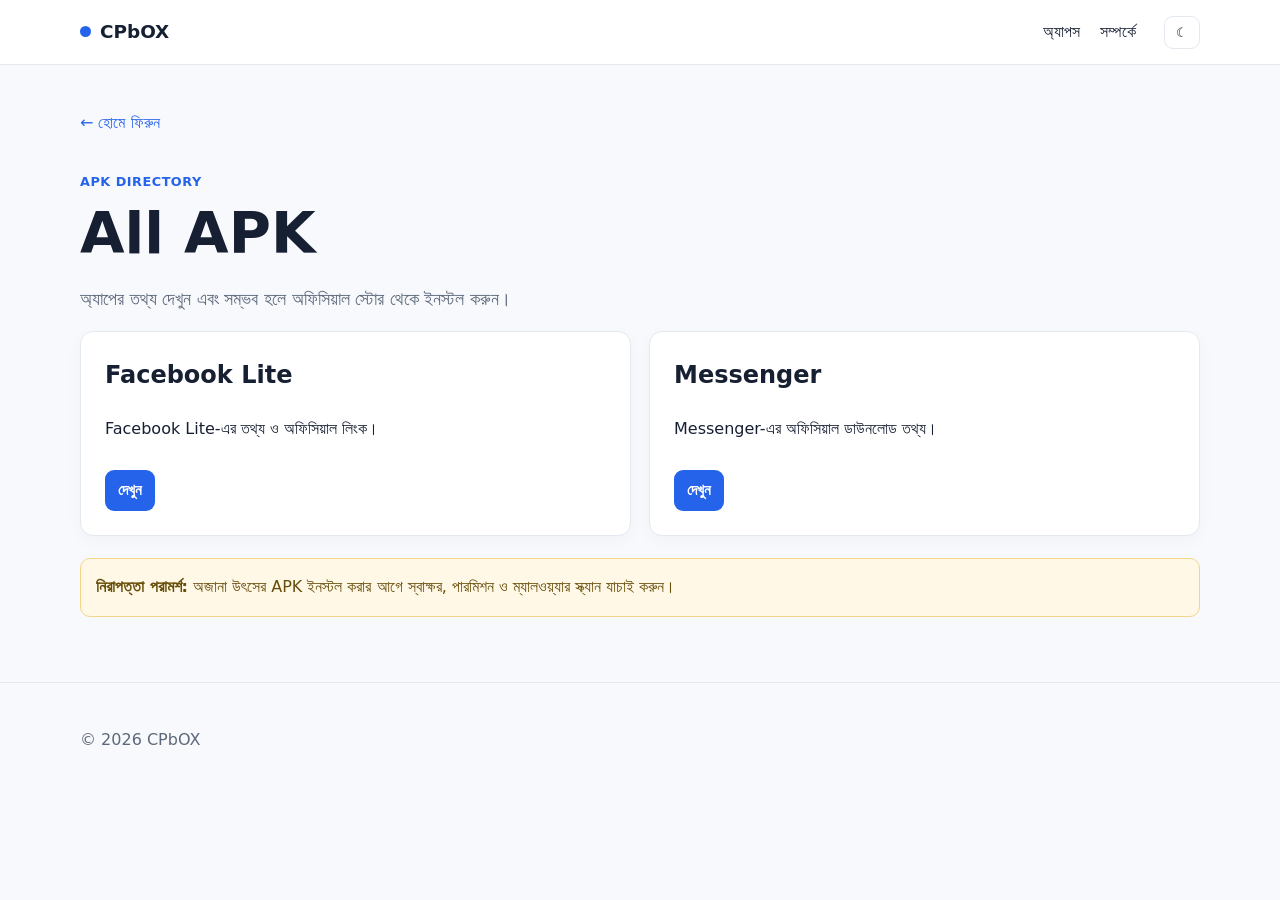
==== pages/apk.html @ e01b7a2e "Create SEO-friendly folder structure, responsive pages, crawler files, and organized assets." ====
<!doctype html>
<html lang="bn">
<head><meta charset="utf-8"><meta name="viewport" content="width=device-width, initial-scale=1"><title>All Android APK Information | CPbOX</title><meta name="description" content="Android APK অ্যাপের তালিকা, অফিসিয়াল ডাউনলোড উৎস এবং নিরাপদ ইনস্টলেশন নির্দেশিকা।"><meta name="robots" content="index,follow"><link rel="canonical" href="https://mhitlimited.github.io/11lite/pages/apk.html"><link rel="stylesheet" href="../assets/css/style.css"></head>
<body><header class="site-header"><nav class="container nav"><a class="brand" href="../index.html"><span class="brand-dot"></span>CPbOX</a><div class="nav-links"><a href="../index.html#apps">অ্যাপস</a><a href="../index.html#about">সম্পর্কে</a></div><button class="theme-toggle" id="themeToggle" type="button" aria-label="থিম পরিবর্তন">☾</button></nav></header><main class="container section page"><a class="back-link" href="../index.html">← হোমে ফিরুন</a><p class="eyebrow">APK Directory</p><h1>All APK</h1><p class="lead">অ্যাপের তথ্য দেখুন এবং সম্ভব হলে অফিসিয়াল স্টোর থেকে ইনস্টল করুন।</p><div class="cards"><article class="card"><h2>Facebook Lite</h2><p>Facebook Lite-এর তথ্য ও অফিসিয়াল লিংক।</p><a class="button button-small" href="facebook-lite.html">দেখুন</a></article><article class="card"><h2>Messenger</h2><p>Messenger-এর অফিসিয়াল ডাউনলোড তথ্য।</p><a class="button button-small" href="messenger.html">দেখুন</a></article></div><div class="notice"><strong>নিরাপত্তা পরামর্শ:</strong> অজানা উৎসের APK ইনস্টল করার আগে স্বাক্ষর, পারমিশন ও ম্যালওয়্যার স্ক্যান যাচাই করুন।</div></main><footer class="footer"><div class="container"><p>© <span id="year"></span> CPbOX</p></div></footer><script src="../assets/js/script.js"></script></body></html>
---- assets/css/style.css ----
:root{--bg:#f7f9fc;--surface:#fff;--text:#172033;--muted:#5d687a;--line:#e4e9f0;--brand:#2563eb;--brand-dark:#1747ae;--max:1120px}*{box-sizing:border-box}html{scroll-behavior:smooth}body{margin:0;background:var(--bg);color:var(--text);font:16px/1.65 system-ui,-apple-system,"Segoe UI",Roboto,Arial,"Noto Sans Bengali",sans-serif}a{color:var(--brand);text-decoration:none}a:hover{text-decoration:underline}.container{width:min(var(--max),calc(100% - 32px));margin:auto}.site-header{position:sticky;top:0;z-index:10;background:color-mix(in srgb,var(--surface) 92%,transparent);backdrop-filter:blur(10px);border-bottom:1px solid var(--line)}.nav{min-height:64px;display:flex;align-items:center;gap:28px}.brand{display:flex;align-items:center;gap:9px;font-weight:800;color:var(--text);font-size:1.15rem}.brand-dot{width:11px;height:11px;border-radius:50%;background:var(--brand)}.nav-links{display:flex;gap:20px;margin-left:auto}.nav-links a{color:var(--text)}.theme-toggle{border:1px solid var(--line);background:var(--surface);color:var(--text);border-radius:9px;padding:8px 11px;cursor:pointer}.hero{padding:clamp(55px,10vw,110px) 0 70px}.eyebrow{color:var(--brand);font-weight:700;letter-spacing:.04em;text-transform:uppercase;font-size:.8rem;margin:0 0 8px}.hero h1,.page h1{font-size:clamp(2rem,5vw,3.6rem);line-height:1.15;max-width:820px;margin:0 0 18px}.lead{font-size:1.1rem;color:var(--muted);max-width:720px}.button{display:inline-block;background:var(--brand);color:#fff;border-radius:9px;padding:10px 17px;font-weight:700;margin-top:12px}.button:hover{background:var(--brand-dark);text-decoration:none}.button-small{padding:8px 13px;font-size:.95rem}.section{padding:45px 0}.section-heading h2,.narrow h2{margin-top:0}.cards{display:grid;grid-template-columns:repeat(auto-fit,minmax(240px,1fr));gap:18px}.card{background:var(--surface);border:1px solid var(--line);border-radius:13px;padding:24px;box-shadow:0 5px 18px #182b4b08}.card h2,.card h3{margin-top:0}.narrow{max-width:820px}.page{min-height:65vh}.back-link{display:inline-block;margin-bottom:35px}.notice{background:#fff8e6;border:1px solid #f3d58a;border-radius:10px;padding:15px;margin-top:22px;color:#674d0a}.footer{border-top:1px solid var(--line);padding:28px 0;color:var(--muted);margin-top:20px}.footer .container{display:flex;justify-content:space-between;gap:20px}@media(max-width:650px){.nav{gap:14px}.nav-links{gap:10px;font-size:.9rem}.hero{padding-top:55px}.footer .container{display:block}}
:root.dark{--bg:#10151c;--surface:#17202b;--text:#edf3fb;--muted:#b5c0ce;--line:#2b3949;--brand:#74a7ff;--brand-dark:#9ec1ff}.dark .notice{background:#3a3018;color:#ffe8a3;border-color:#725c21}
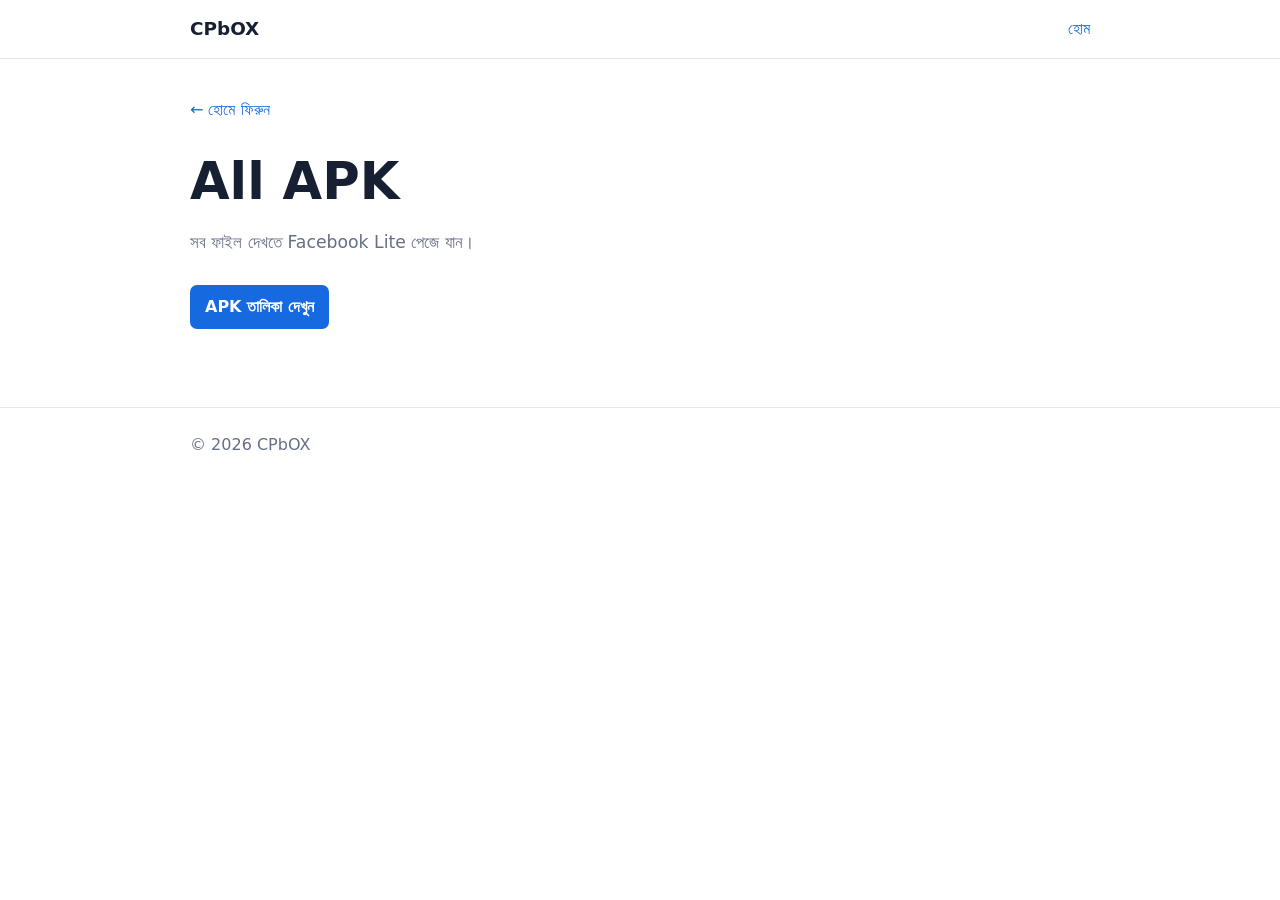
==== commit ce50b046: "Simplify website UI and connect APK buttons to GitHub Release assets." ====
--- a/pages/apk.html
+++ b/pages/apk.html
@@ -1,4 +1,4 @@
 <!doctype html>
 <html lang="bn">
-<head><meta charset="utf-8"><meta name="viewport" content="width=device-width, initial-scale=1"><title>All Android APK Information | CPbOX</title><meta name="description" content="Android APK অ্যাপের তালিকা, অফিসিয়াল ডাউনলোড উৎস এবং নিরাপদ ইনস্টলেশন নির্দেশিকা।"><meta name="robots" content="index,follow"><link rel="canonical" href="https://mhitlimited.github.io/11lite/pages/apk.html"><link rel="stylesheet" href="../assets/css/style.css"></head>
-<body><header class="site-header"><nav class="container nav"><a class="brand" href="../index.html"><span class="brand-dot"></span>CPbOX</a><div class="nav-links"><a href="../index.html#apps">অ্যাপস</a><a href="../index.html#about">সম্পর্কে</a></div><button class="theme-toggle" id="themeToggle" type="button" aria-label="থিম পরিবর্তন">☾</button></nav></header><main class="container section page"><a class="back-link" href="../index.html">← হোমে ফিরুন</a><p class="eyebrow">APK Directory</p><h1>All APK</h1><p class="lead">অ্যাপের তথ্য দেখুন এবং সম্ভব হলে অফিসিয়াল স্টোর থেকে ইনস্টল করুন।</p><div class="cards"><article class="card"><h2>Facebook Lite</h2><p>Facebook Lite-এর তথ্য ও অফিসিয়াল লিংক।</p><a class="button button-small" href="facebook-lite.html">দেখুন</a></article><article class="card"><h2>Messenger</h2><p>Messenger-এর অফিসিয়াল ডাউনলোড তথ্য।</p><a class="button button-small" href="messenger.html">দেখুন</a></article></div><div class="notice"><strong>নিরাপত্তা পরামর্শ:</strong> অজানা উৎসের APK ইনস্টল করার আগে স্বাক্ষর, পারমিশন ও ম্যালওয়্যার স্ক্যান যাচাই করুন।</div></main><footer class="footer"><div class="container"><p>© <span id="year"></span> CPbOX</p></div></footer><script src="../assets/js/script.js"></script></body></html>
+<head><meta charset="utf-8"><meta name="viewport" content="width=device-width, initial-scale=1"><title>All APK Download — CPbOX</title><meta name="description" content="CPbOX-এর সব APK ডাউনলোড লিংক।"><link rel="stylesheet" href="../assets/css/style.css"></head>
+<body><header class="header"><div class="wrap nav"><a class="logo" href="../index.html">CPbOX</a><nav><a href="../index.html">হোম</a></nav></div></header><main class="wrap section page"><a class="back" href="../index.html">← হোমে ফিরুন</a><h1>All APK</h1><p>সব ফাইল দেখতে Facebook Lite পেজে যান।</p><a class="button" href="facebook-lite.html">APK তালিকা দেখুন</a></main><footer class="footer"><div class="wrap">© <span id="year"></span> CPbOX</div></footer><script src="../assets/js/script.js"></script></body></html>
--- a/assets/css/style.css
+++ b/assets/css/style.css
@@ -1,2 +1 @@
-:root{--bg:#f7f9fc;--surface:#fff;--text:#172033;--muted:#5d687a;--line:#e4e9f0;--brand:#2563eb;--brand-dark:#1747ae;--max:1120px}*{box-sizing:border-box}html{scroll-behavior:smooth}body{margin:0;background:var(--bg);color:var(--text);font:16px/1.65 system-ui,-apple-system,"Segoe UI",Roboto,Arial,"Noto Sans Bengali",sans-serif}a{color:var(--brand);text-decoration:none}a:hover{text-decoration:underline}.container{width:min(var(--max),calc(100% - 32px));margin:auto}.site-header{position:sticky;top:0;z-index:10;background:color-mix(in srgb,var(--surface) 92%,transparent);backdrop-filter:blur(10px);border-bottom:1px solid var(--line)}.nav{min-height:64px;display:flex;align-items:center;gap:28px}.brand{display:flex;align-items:center;gap:9px;font-weight:800;color:var(--text);font-size:1.15rem}.brand-dot{width:11px;height:11px;border-radius:50%;background:var(--brand)}.nav-links{display:flex;gap:20px;margin-left:auto}.nav-links a{color:var(--text)}.theme-toggle{border:1px solid var(--line);background:var(--surface);color:var(--text);border-radius:9px;padding:8px 11px;cursor:pointer}.hero{padding:clamp(55px,10vw,110px) 0 70px}.eyebrow{color:var(--brand);font-weight:700;letter-spacing:.04em;text-transform:uppercase;font-size:.8rem;margin:0 0 8px}.hero h1,.page h1{font-size:clamp(2rem,5vw,3.6rem);line-height:1.15;max-width:820px;margin:0 0 18px}.lead{font-size:1.1rem;color:var(--muted);max-width:720px}.button{display:inline-block;background:var(--brand);color:#fff;border-radius:9px;padding:10px 17px;font-weight:700;margin-top:12px}.button:hover{background:var(--brand-dark);text-decoration:none}.button-small{padding:8px 13px;font-size:.95rem}.section{padding:45px 0}.section-heading h2,.narrow h2{margin-top:0}.cards{display:grid;grid-template-columns:repeat(auto-fit,minmax(240px,1fr));gap:18px}.card{background:var(--surface);border:1px solid var(--line);border-radius:13px;padding:24px;box-shadow:0 5px 18px #182b4b08}.card h2,.card h3{margin-top:0}.narrow{max-width:820px}.page{min-height:65vh}.back-link{display:inline-block;margin-bottom:35px}.notice{background:#fff8e6;border:1px solid #f3d58a;border-radius:10px;padding:15px;margin-top:22px;color:#674d0a}.footer{border-top:1px solid var(--line);padding:28px 0;color:var(--muted);margin-top:20px}.footer .container{display:flex;justify-content:space-between;gap:20px}@media(max-width:650px){.nav{gap:14px}.nav-links{gap:10px;font-size:.9rem}.hero{padding-top:55px}.footer .container{display:block}}
-:root.dark{--bg:#10151c;--surface:#17202b;--text:#edf3fb;--muted:#b5c0ce;--line:#2b3949;--brand:#74a7ff;--brand-dark:#9ec1ff}.dark .notice{background:#3a3018;color:#ffe8a3;border-color:#725c21}
+:root{--bg:#fff;--text:#172033;--muted:#657084;--line:#e5e9ef;--blue:#1769e0;--soft:#f5f7fa;--max:900px}*{box-sizing:border-box}body{margin:0;background:var(--bg);color:var(--text);font:16px/1.6 system-ui,-apple-system,"Segoe UI",Arial,"Noto Sans Bengali",sans-serif}.wrap{width:min(var(--max),calc(100% - 32px));margin:auto}a{color:var(--blue);text-decoration:none}a:hover{text-decoration:underline}.header{border-bottom:1px solid var(--line);background:#fff}.nav{min-height:58px;display:flex;align-items:center;justify-content:space-between;gap:20px}.logo{font-weight:800;font-size:1.15rem;color:var(--text)}nav{display:flex;gap:16px}.hero{padding:80px 0 60px}.hero h1,.page h1{font-size:clamp(2rem,6vw,3.2rem);line-height:1.15;margin:.3rem 0 1rem}.hero p,.page>p{color:var(--muted);font-size:1.08rem}.button{display:inline-block;background:var(--blue);color:#fff;padding:9px 15px;border-radius:7px;font-weight:700;margin-top:12px}.button:hover{background:#0d4fae;text-decoration:none}.section{padding:38px 0}.cards{display:grid;grid-template-columns:repeat(auto-fit,minmax(220px,1fr));gap:16px}.card{border:1px solid var(--line);border-radius:9px;padding:20px;background:var(--soft)}.card h3{margin-top:0}.download-list{display:grid;gap:10px;max-width:620px;margin-top:22px}.download{display:flex;justify-content:space-between;align-items:center;border:1px solid var(--line);border-radius:8px;padding:13px 15px;background:var(--soft);color:var(--text)}.download:hover{border-color:var(--blue);text-decoration:none}.download strong{color:var(--blue);font-size:.9rem}.back{display:inline-block;margin-bottom:25px}.note{margin-top:25px;color:var(--muted);font-size:.95rem}.footer{border-top:1px solid var(--line);margin-top:40px;padding:24px 0;color:var(--muted)}@media(max-width:600px){.nav{min-height:52px}.hero{padding:55px 0 40px}nav{gap:10px;font-size:.9rem}.download{padding:12px}}
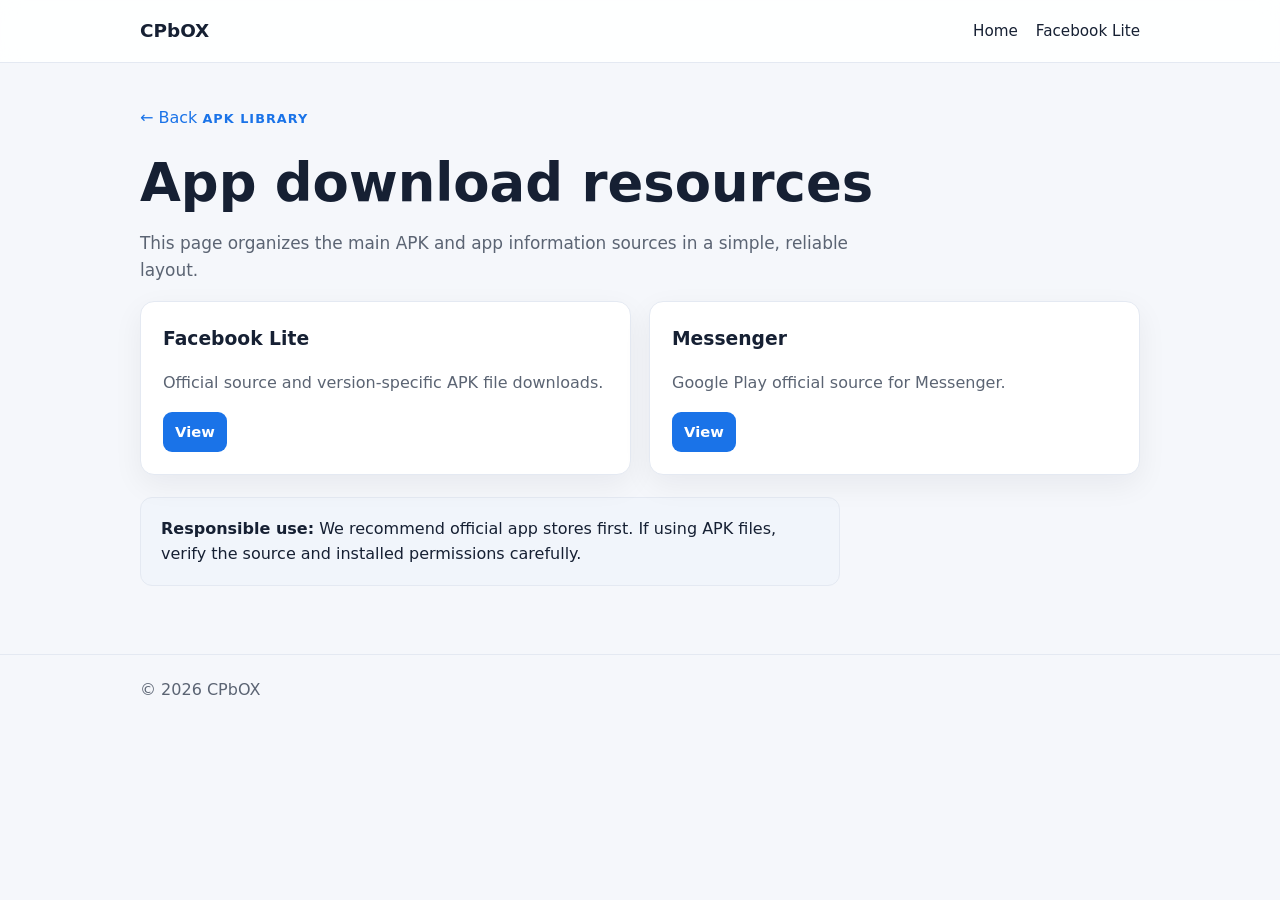
==== commit fc0ffcd9: "Make the website more professional, simple, and responsible with official-source guidance and cleane" ====
--- a/pages/apk.html
+++ b/pages/apk.html
@@ -1,4 +1,54 @@
 <!doctype html>
 <html lang="bn">
-<head><meta charset="utf-8"><meta name="viewport" content="width=device-width, initial-scale=1"><title>All APK Download — CPbOX</title><meta name="description" content="CPbOX-এর সব APK ডাউনলোড লিংক।"><link rel="stylesheet" href="../assets/css/style.css"></head>
-<body><header class="header"><div class="wrap nav"><a class="logo" href="../index.html">CPbOX</a><nav><a href="../index.html">হোম</a></nav></div></header><main class="wrap section page"><a class="back" href="../index.html">← হোমে ফিরুন</a><h1>All APK</h1><p>সব ফাইল দেখতে Facebook Lite পেজে যান।</p><a class="button" href="facebook-lite.html">APK তালিকা দেখুন</a></main><footer class="footer"><div class="wrap">© <span id="year"></span> CPbOX</div></footer><script src="../assets/js/script.js"></script></body></html>
+<head>
+  <meta charset="utf-8" />
+  <meta name="viewport" content="width=device-width, initial-scale=1" />
+  <title>APK Library | CPbOX</title>
+  <meta name="description" content="APK library for Facebook Lite and related mobile app information." />
+  <link rel="stylesheet" href="../assets/css/style.css" />
+</head>
+<body>
+  <header class="header">
+    <div class="wrap nav">
+      <a class="logo" href="../index.html">CPbOX</a>
+      <nav aria-label="Section navigation">
+        <a href="../index.html">Home</a>
+        <a href="facebook-lite.html">Facebook Lite</a>
+      </nav>
+    </div>
+  </header>
+
+  <main class="wrap section page">
+    <a class="back-link" href="../index.html">← Back</a>
+    <p class="eyebrow">APK Library</p>
+    <h1>App download resources</h1>
+    <p class="lead">This page organizes the main APK and app information sources in a simple, reliable layout.</p>
+
+    <div class="cards two-col">
+      <article class="card">
+        <h3>Facebook Lite</h3>
+        <p>Official source and version-specific APK file downloads.</p>
+        <a class="button button-small" href="facebook-lite.html">View</a>
+      </article>
+
+      <article class="card">
+        <h3>Messenger</h3>
+        <p>Google Play official source for Messenger.</p>
+        <a class="button button-small" href="messenger.html">View</a>
+      </article>
+    </div>
+
+    <div class="info-box small-box">
+      <strong>Responsible use:</strong> We recommend official app stores first. If using APK files, verify the source and installed permissions carefully.
+    </div>
+  </main>
+
+  <footer class="footer">
+    <div class="wrap footer-inner">
+      <p>© <span id="year"></span> CPbOX</p>
+    </div>
+  </footer>
+
+  <script src="../assets/js/script.js"></script>
+</body>
+</html>
--- a/assets/css/style.css
+++ b/assets/css/style.css
@@ -1 +1,258 @@
-:root{--bg:#fff;--text:#172033;--muted:#657084;--line:#e5e9ef;--blue:#1769e0;--soft:#f5f7fa;--max:900px}*{box-sizing:border-box}body{margin:0;background:var(--bg);color:var(--text);font:16px/1.6 system-ui,-apple-system,"Segoe UI",Arial,"Noto Sans Bengali",sans-serif}.wrap{width:min(var(--max),calc(100% - 32px));margin:auto}a{color:var(--blue);text-decoration:none}a:hover{text-decoration:underline}.header{border-bottom:1px solid var(--line);background:#fff}.nav{min-height:58px;display:flex;align-items:center;justify-content:space-between;gap:20px}.logo{font-weight:800;font-size:1.15rem;color:var(--text)}nav{display:flex;gap:16px}.hero{padding:80px 0 60px}.hero h1,.page h1{font-size:clamp(2rem,6vw,3.2rem);line-height:1.15;margin:.3rem 0 1rem}.hero p,.page>p{color:var(--muted);font-size:1.08rem}.button{display:inline-block;background:var(--blue);color:#fff;padding:9px 15px;border-radius:7px;font-weight:700;margin-top:12px}.button:hover{background:#0d4fae;text-decoration:none}.section{padding:38px 0}.cards{display:grid;grid-template-columns:repeat(auto-fit,minmax(220px,1fr));gap:16px}.card{border:1px solid var(--line);border-radius:9px;padding:20px;background:var(--soft)}.card h3{margin-top:0}.download-list{display:grid;gap:10px;max-width:620px;margin-top:22px}.download{display:flex;justify-content:space-between;align-items:center;border:1px solid var(--line);border-radius:8px;padding:13px 15px;background:var(--soft);color:var(--text)}.download:hover{border-color:var(--blue);text-decoration:none}.download strong{color:var(--blue);font-size:.9rem}.back{display:inline-block;margin-bottom:25px}.note{margin-top:25px;color:var(--muted);font-size:.95rem}.footer{border-top:1px solid var(--line);margin-top:40px;padding:24px 0;color:var(--muted)}@media(max-width:600px){.nav{min-height:52px}.hero{padding:55px 0 40px}nav{gap:10px;font-size:.9rem}.download{padding:12px}}
+:root {
+  --bg: #f5f7fb;
+  --surface: #ffffff;
+  --text: #162033;
+  --muted: #5b6473;
+  --line: #e4e9f2;
+  --primary: #1a73e8;
+  --primary-dark: #0d56bb;
+  --soft: #f1f5fb;
+  --shadow: 0 10px 30px rgba(17, 24, 39, 0.06);
+  --max: 1000px;
+}
+
+* { box-sizing: border-box; }
+
+html { scroll-behavior: smooth; }
+
+body {
+  margin: 0;
+  background: var(--bg);
+  color: var(--text);
+  font: 16px/1.6 system-ui, -apple-system, "Segoe UI", Roboto, Arial, sans-serif;
+}
+
+img { max-width: 100%; }
+
+a { color: var(--primary); text-decoration: none; }
+a:hover { text-decoration: underline; }
+
+.wrap {
+  width: min(var(--max), calc(100% - 32px));
+  margin: 0 auto;
+}
+
+.header {
+  background: rgba(255,255,255,0.9);
+  border-bottom: 1px solid var(--line);
+  position: sticky;
+  top: 0;
+  backdrop-filter: blur(10px);
+  z-index: 10;
+}
+
+.nav {
+  min-height: 62px;
+  display: flex;
+  align-items: center;
+  justify-content: space-between;
+  gap: 20px;
+}
+
+.logo {
+  color: var(--text);
+  font-weight: 800;
+  font-size: 1.15rem;
+}
+
+nav {
+  display: flex;
+  gap: 18px;
+  align-items: center;
+}
+
+nav a {
+  color: var(--text);
+  font-size: 0.95rem;
+}
+
+.hero {
+  padding: 70px 0 30px;
+}
+
+.eyebrow {
+  display: inline-block;
+  margin: 0 0 12px;
+  font-size: 0.8rem;
+  letter-spacing: 0.08em;
+  text-transform: uppercase;
+  color: var(--primary);
+  font-weight: 700;
+}
+
+.hero h1, .page h1 {
+  font-size: clamp(2.1rem, 5vw, 3.3rem);
+  line-height: 1.15;
+  margin: 0 0 14px;
+}
+
+.lead {
+  color: var(--muted);
+  font-size: 1.06rem;
+  max-width: 760px;
+}
+
+.hero-actions {
+  display: flex;
+  gap: 12px;
+  flex-wrap: wrap;
+  margin-top: 20px;
+}
+
+.button {
+  display: inline-block;
+  background: var(--primary);
+  color: #fff;
+  padding: 10px 16px;
+  border-radius: 9px;
+  font-weight: 700;
+  transition: 0.2s ease;
+}
+
+.button:hover {
+  background: var(--primary-dark);
+  text-decoration: none;
+}
+
+.button-small {
+  padding: 8px 12px;
+  font-size: 0.92rem;
+}
+
+.button-secondary {
+  background: var(--surface);
+  border: 1px solid var(--line);
+  color: var(--text);
+}
+
+.button-secondary:hover {
+  background: var(--soft);
+  text-decoration: none;
+}
+
+.section {
+  padding: 28px 0 48px;
+}
+
+.section-head {
+  margin-bottom: 16px;
+}
+
+.section-head h2 {
+  margin: 0;
+  font-size: clamp(1.5rem, 3vw, 2.1rem);
+}
+
+.cards {
+  display: grid;
+  grid-template-columns: repeat(auto-fit, minmax(230px, 1fr));
+  gap: 18px;
+}
+
+.two-col {
+  grid-template-columns: repeat(auto-fit, minmax(260px, 1fr));
+}
+
+.card {
+  background: var(--surface);
+  border: 1px solid var(--line);
+  border-radius: 14px;
+  padding: 22px;
+  box-shadow: var(--shadow);
+}
+
+.card h3 {
+  margin-top: 0;
+  margin-bottom: 8px;
+}
+
+.card p {
+  color: var(--muted);
+}
+
+.info-box {
+  background: var(--soft);
+  border: 1px solid var(--line);
+  border-radius: 12px;
+  padding: 18px 20px;
+}
+
+.info-box ul {
+  margin: 0;
+  padding-left: 20px;
+  color: var(--text);
+}
+
+.small-box {
+  margin-top: 22px;
+  max-width: 700px;
+}
+
+.page {
+  padding-top: 42px;
+  min-height: 60vh;
+}
+
+.back-link {
+  display: inline-block;
+  margin-bottom: 22px;
+}
+
+.download-list {
+  display: grid;
+  gap: 12px;
+  margin-top: 24px;
+  max-width: 720px;
+}
+
+.download-item {
+  display: flex;
+  justify-content: space-between;
+  align-items: center;
+  gap: 20px;
+  background: var(--surface);
+  border: 1px solid var(--line);
+  border-radius: 12px;
+  padding: 14px 16px;
+  color: var(--text);
+}
+
+.download-item strong {
+  color: var(--primary);
+  font-size: 0.9rem;
+}
+
+.single-card {
+  max-width: 620px;
+}
+
+.footer {
+  border-top: 1px solid var(--line);
+  margin-top: 20px;
+}
+
+.footer-inner {
+  min-height: 70px;
+  display: flex;
+  align-items: center;
+  justify-content: space-between;
+  gap: 20px;
+  color: var(--muted);
+}
+
+@media (max-width: 640px) {
+  nav {
+    gap: 12px;
+    font-size: 0.9rem;
+  }
+
+  .hero {
+    padding-top: 60px;
+  }
+
+  .footer-inner {
+    flex-direction: column;
+    justify-content: center;
+    padding: 12px 0;
+  }
+}
